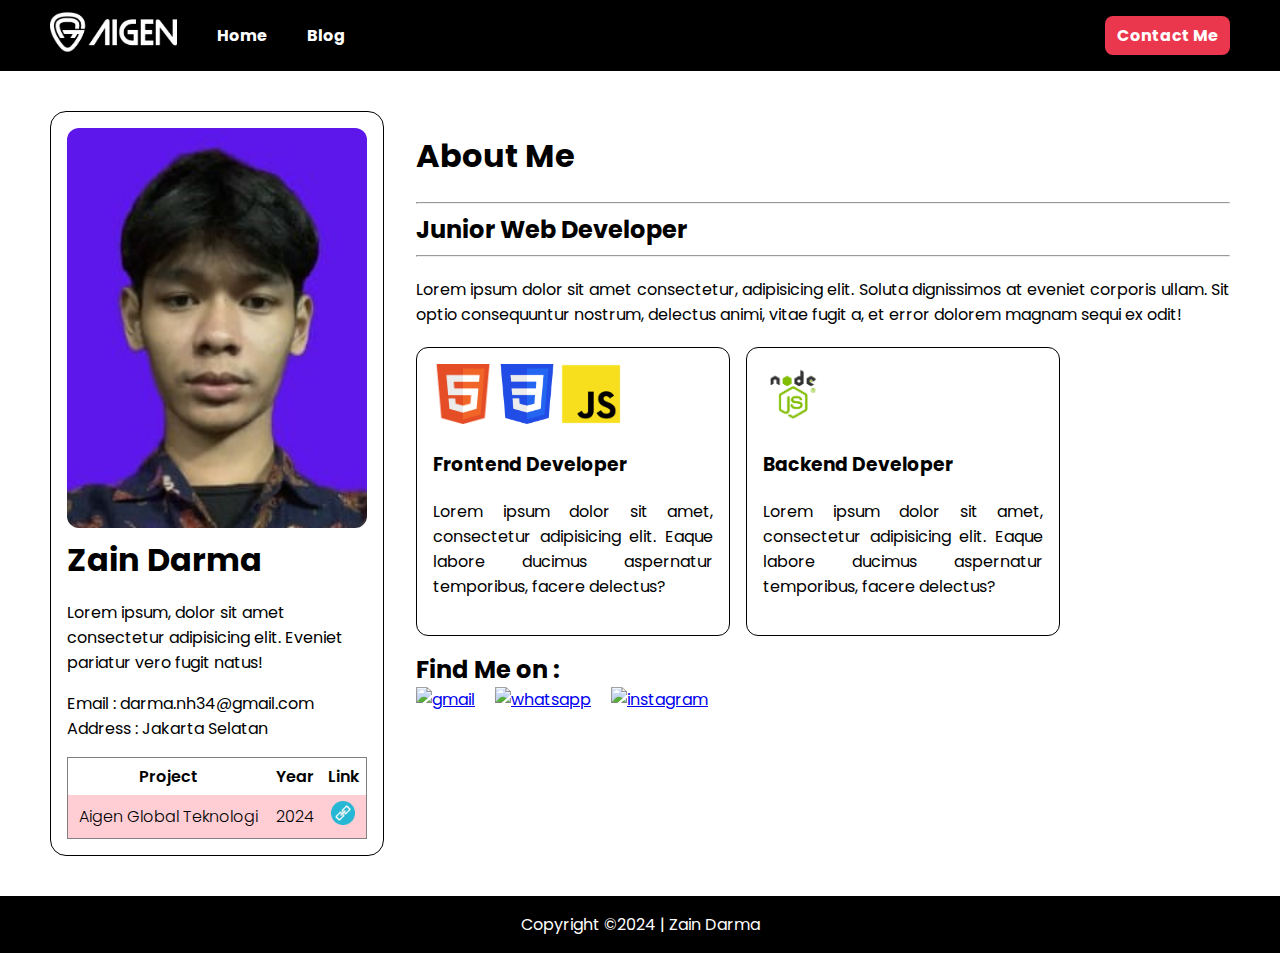
==== index.html @ 73525281 "first commit" ====
<!DOCTYPE html>
<html lang="en">
<head>
    <meta charset="UTF-8">
    <meta name="viewport" content="width=device-width, initial-scale=1.0">
    <title>My Portofolio</title>
    <link rel="stylesheet" href="style.css">
    <link rel="stylesheet" href="https://fonts.googleapis.com/css2?family=Material+Symbols+Outlined:opsz,wght,FILL,GRAD@24,400,0,0&icon_names=support_agent" />
</head>
<body>
    <!-- Navbar -->
    <nav>
        <div class="left-nav">
            <a href="index.html"><img src="assets/img/aigen-logo.png" alt="navlogo"></a>
            <a href="index.html">Home</a>
            <a href="./blog/index.html">Blog</a>
        </div>
        <div class="right-nav">
            <a href="./contact/index.html">Contact Me</a>
            <a href="./contact/index.html" class="icon"><span class="material-symbols-outlined">support_agent</span></a>
        </div>
    </nav>

    <!-- Personal -->
    <section class="personal">
        <div class="left">
            <div class="card">
                <div class="image">
                    <img src="assets/img/PASFOTO.jpg" alt="profile_pic">
                </div>
                <div class="header">
                    <h1>Zain Darma</h1>
                </div>
                <div class="content">
                    <p>Lorem ipsum, dolor sit amet consectetur adipisicing elit. Eveniet pariatur vero fugit natus!</p>
                    <p>
                        Email : darma.nh34@gmail.com
                        Address : Jakarta Selatan
                    </p>
                </div>
                <table>
                    <tr>
                        <th>Project</th>
                        <th>Year</th>
                        <th>Link</th>
                    </tr>
                    <tr>
                        <td>Aigen Global Teknologi</td>
                        <td>2024</td>
                        <td>
                            <a href="https://aigen-global.com" target="_blank">
                                <img src="assets/img/link_icon.png" alt="link_icon" width="24px" height="24px">
                            </a>
                        </td>
                    </tr>
                    
                </table>
            </div>
        </div>
        <div class="right">
            <h1>About Me</h1>
            <hr />
            <h2>Junior Web Developer</h2>
            <hr />
            <p>
                Lorem ipsum dolor sit amet consectetur, adipisicing elit. Soluta dignissimos at eveniet corporis ullam. Sit optio consequuntur nostrum, delectus animi, vitae fugit a, et error dolorem magnam sequi ex odit!
            </p>
            <div class="skill">
                <div class="frontend">
                    <img src="assets/img/html.png" alt="html">
                    <img src="assets/img/css.png" alt="css">
                    <img src="assets/img/javascript.png" alt="js">
                    <h3>Frontend Developer</h3>
                    <p>Lorem ipsum dolor sit amet, consectetur adipisicing elit. Eaque labore ducimus aspernatur temporibus, facere delectus?</p> 
                </div>
                <div class="backend">
                    <img src="assets/img/nodejs.png" alt="node">
                    <h3>Backend Developer</h3>
                    <p>Lorem ipsum dolor sit amet, consectetur adipisicing elit. Eaque labore ducimus aspernatur temporibus, facere delectus?</p> 
                </div>
            </div>
            <!-- Find Me -->
            <div class="findme">
                <h2>Find Me on :</h2>
                <div class="social">
                    <a href="mailto:emailSendiri@gmail.com" target="_blank">
                        <img src="https://pngimg.com/uploads/gmail_logo/small/gmail_logo_PNG10.png" alt="gmail">
                    </a>
                    <a href="http://wa.me/+6285156817401" target="_blank">
                        <img src="https://pngimg.com/d/whatsapp_PNG21.png" alt="whatsapp">
                    </a>
                    <a href="https://instagram.com/zaindarma" target="_blank">
                        <img src="https://upload.wikimedia.org/wikipedia/commons/thumb/9/95/Instagram_logo_2022.svg/1200px-Instagram_logo_2022.svg.png" alt="instagram">
                    </a>
                </div>
            </div>
        </div>
    </section>
</body>
<footer>Copyright &copy;2024 | Zain Darma</footer>
</html>
---- style.css ----
@import url('https://fonts.googleapis.com/css2?family=Poppins&display=swap');
body {
    margin: 0;
    font-family: "Poppins";
}

nav {
    background-color: black;
    display: flex;
    padding-inline: 50px;
    padding-top: 12px;
    padding-bottom: 12px;
    justify-content: space-between;
    align-items: center;
    position: sticky;
    top: 0;
}

nav .left-nav {
    display: flex;
    align-items: center;
    gap: 40px;
}

nav .left-nav img {
    height: 40px;
}

nav a {
    text-decoration: none;
    color: white;
    font-weight: 700;
}

nav a:hover {
    color: #eb374e;
}

nav .right-nav a {
    background-color: #eb374e;
    padding-inline: 12px;
    padding-top: 8px;
    padding-bottom: 8px;
    border-radius: 8px;
}

nav .right-nav a:hover {
    background-color: #d12038;
    color: white;
}

nav .right-nav .icon {
    display: none;
}

.personal {
    display: flex;
    padding-inline: 50px;
    padding-top: 40px;
    padding-bottom: 40px;
    gap: 32px;
}

.card {
    width: 300px;
    border: 1px solid black;
    border-radius: 16px;
    padding: 16px;
}

.card .image {
    display: flex;
    justify-content: center;
}

.card .image img {
    max-width: 100%;
    border-radius: 12px;
    width: 300px;
    height: 400px;
}

.card .header h1 {
    font-size: 32px;
    margin: 0;
    margin-top: 8px;
}

.card table {
    width: 100%;
    border: 1px solid gray;
    padding: 6px;
    border-collapse: collapse;
}

.card table tr th {
    font-weight: 600;
    padding: 6px;
    text-align: center;
}

.card table tr td {
    font-weight: 300;
    padding: 6px;
    text-align: center;
}


/* nth child adalah pseudo class CSS untuk milih elemen yang punya posisi tertentu di dalam urutan anak elemen */


/* argumen odd/even untuk milih elemen dengan urutan ganjil/genap */

.card table tr:nth-child(even) {
    background-color: #ffced5;
}

.personal .right h2 {
    margin: 0;   
}

.personal .right p {
    text-align: justify;
    margin-top: 20px;
    margin-bottom: 20px;   
}

.personal .right .skill {
    display: flex;
    flex-wrap: wrap;
    gap: 16px;
}

.personal .right .skill .frontend {
    border: 1px solid black;
    border-radius: 12px;
    padding: 16px;
    max-width: 280px;
}

.personal .right .skill img {
    width: 60px;
    height: 60px;
}

.personal .right .skill img {
    width: 60px;
    height: 60px;
}

.personal .right .skill .backend {
    border: 1px solid black;
    border-radius: 12px;
    padding: 16px;
    max-width: 280px;
}

.personal .right .findme {
    display: flex;
    flex-direction: column;
    margin-top: 16px;
}

.personal .right .findme h2 {
    margin: 0;
}

.personal .right .findme .social {
    display: flex;
    align-items: center;
    gap: 20px;
}

.personal .right .findme .social a img {
    width: 50px;
}

footer {
    display: flex;
    background-color: black;
    padding: 16px;
    justify-content: center;
    color: white;
    align-items: center;
}

@media screen and (max-width:768px) {
    nav {
        padding-inline: 16px;
        align-items: center;
    }

    nav .left-nav {
        gap: 20px;
        align-items: center;
    }

    nav .left-nav a img {
        height: 24px;
    }

    nav .right-nav a {
        display: none;
    }   

    nav .right-nav .icon {
        display: block;
        background-color: black;
        padding: 0;
        align-items: center;
        justify-content: center;
    }

    nav .right-nav .icon:hover {
        background-color: black;
    }

    .material-symbols-outlined:hover {
        color: #d12038;
    }    

    .personal {
        display: flex;
        flex-direction: column;
        padding-inline: 16px;
    }

    .personal .left {
        display: flex;
        justify-content: center;
    }

    .card {
        max-width: fit-content;
    }

    .personal .right h1, h2, .skill, .social {
        display: flex;
        justify-content: center;
    }
}
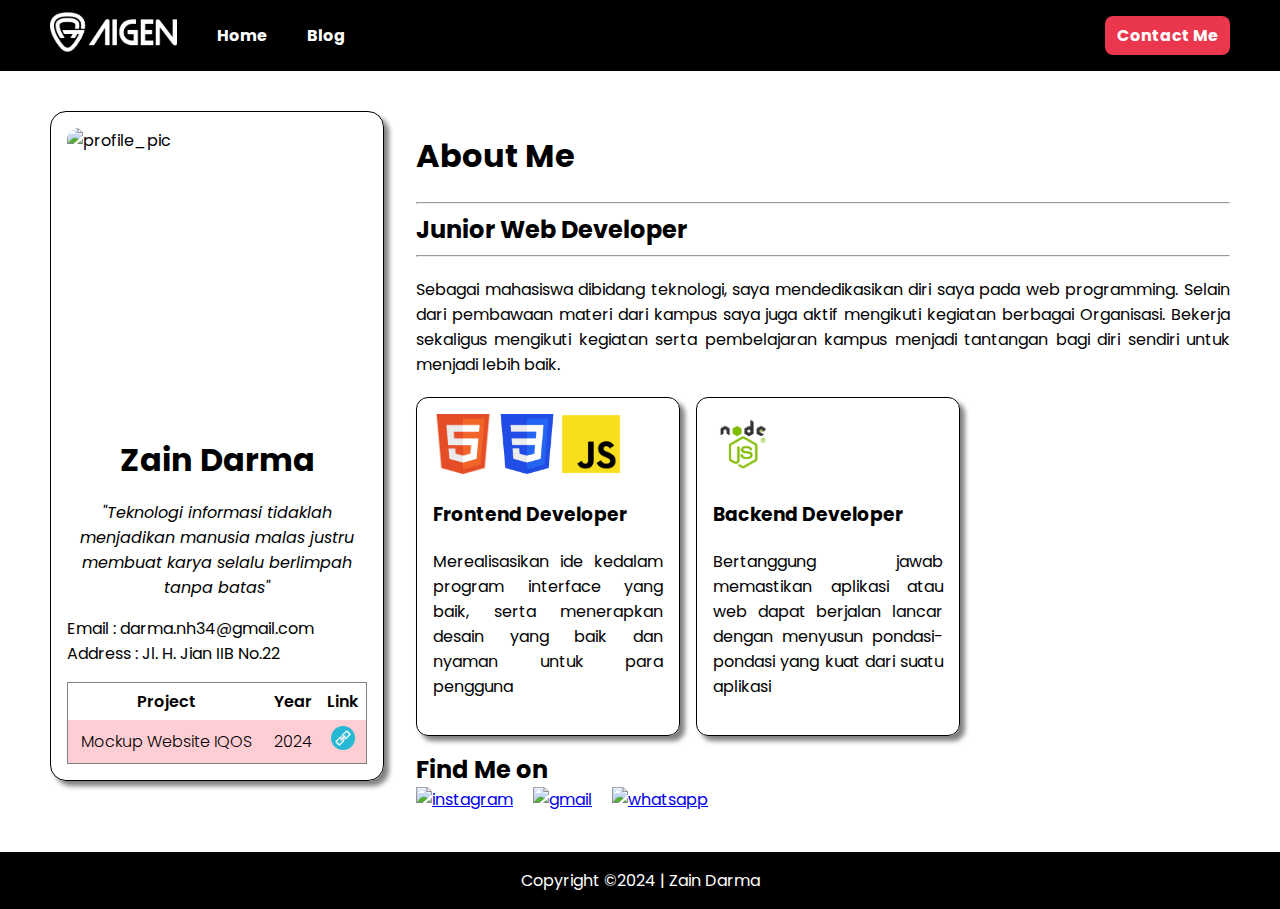
==== commit 31e0420f: "additional commit" ====
--- a/index.html
+++ b/index.html
@@ -26,16 +26,16 @@
         <div class="left">
             <div class="card">
                 <div class="image">
-                    <img src="assets/img/PASFOTO.jpg" alt="profile_pic">
+                    <img src="https://media.licdn.com/dms/image/v2/D4D03AQFn7lUXxWpvww/profile-displayphoto-shrink_400_400/profile-displayphoto-shrink_400_400/0/1665244413977?e=1738195200&v=beta&t=XBC48te5TbMfJChqz9k8LWNctH8vIW9CGBpO0eAglcA" alt="profile_pic">
                 </div>
                 <div class="header">
                     <h1>Zain Darma</h1>
                 </div>
                 <div class="content">
-                    <p>Lorem ipsum, dolor sit amet consectetur adipisicing elit. Eveniet pariatur vero fugit natus!</p>
+                    <p class="slogan">"Teknologi informasi tidaklah menjadikan manusia malas justru membuat karya selalu berlimpah tanpa batas"</p>
                     <p>
                         Email : darma.nh34@gmail.com
-                        Address : Jakarta Selatan
+                        Address : Jl. H. Jian IIB No.22
                     </p>
                 </div>
                 <table>
@@ -45,10 +45,10 @@
                         <th>Link</th>
                     </tr>
                     <tr>
-                        <td>Aigen Global Teknologi</td>
+                        <td>Mockup Website IQOS</td>
                         <td>2024</td>
                         <td>
-                            <a href="https://aigen-global.com" target="_blank">
+                            <a href="https://mockup-iqos.netlify.app/" target="_blank">
                                 <img src="assets/img/link_icon.png" alt="link_icon" width="24px" height="24px">
                             </a>
                         </td>
@@ -63,7 +63,7 @@
             <h2>Junior Web Developer</h2>
             <hr />
             <p>
-                Lorem ipsum dolor sit amet consectetur, adipisicing elit. Soluta dignissimos at eveniet corporis ullam. Sit optio consequuntur nostrum, delectus animi, vitae fugit a, et error dolorem magnam sequi ex odit!
+                Sebagai mahasiswa dibidang teknologi, saya mendedikasikan diri saya pada web programming. Selain dari pembawaan materi dari kampus saya juga aktif mengikuti kegiatan berbagai Organisasi. Bekerja sekaligus mengikuti kegiatan serta pembelajaran kampus menjadi tantangan bagi diri sendiri untuk menjadi lebih baik.
             </p>
             <div class="skill">
                 <div class="frontend">
@@ -71,26 +71,26 @@
                     <img src="assets/img/css.png" alt="css">
                     <img src="assets/img/javascript.png" alt="js">
                     <h3>Frontend Developer</h3>
-                    <p>Lorem ipsum dolor sit amet, consectetur adipisicing elit. Eaque labore ducimus aspernatur temporibus, facere delectus?</p> 
+                    <p>Merealisasikan ide kedalam program interface yang baik, serta menerapkan desain yang baik dan nyaman untuk para pengguna</p> 
                 </div>
                 <div class="backend">
                     <img src="assets/img/nodejs.png" alt="node">
                     <h3>Backend Developer</h3>
-                    <p>Lorem ipsum dolor sit amet, consectetur adipisicing elit. Eaque labore ducimus aspernatur temporibus, facere delectus?</p> 
+                    <p>Bertanggung jawab memastikan aplikasi atau web dapat berjalan lancar dengan menyusun pondasi-pondasi yang kuat dari suatu aplikasi</p> 
                 </div>
             </div>
             <!-- Find Me -->
             <div class="findme">
-                <h2>Find Me on :</h2>
+                <h2>Find Me on</h2>
                 <div class="social">
+                    <a href="https://instagram.com/zaindarma" target="_blank">
+                        <img src="https://cdn4.iconfinder.com/data/icons/social-messaging-ui-color-shapes-2-free/128/social-instagram-new-circle-512.png" alt="instagram">
+                    </a>
                     <a href="mailto:emailSendiri@gmail.com" target="_blank">
-                        <img src="https://pngimg.com/uploads/gmail_logo/small/gmail_logo_PNG10.png" alt="gmail">
+                        <img src="https://upload.wikimedia.org/wikipedia/commons/thumb/7/7e/Gmail_icon_%282020%29.svg/768px-Gmail_icon_%282020%29.svg.png" alt="gmail">
                     </a>
                     <a href="http://wa.me/+6285156817401" target="_blank">
-                        <img src="https://pngimg.com/d/whatsapp_PNG21.png" alt="whatsapp">
-                    </a>
-                    <a href="https://instagram.com/zaindarma" target="_blank">
-                        <img src="https://upload.wikimedia.org/wikipedia/commons/thumb/9/95/Instagram_logo_2022.svg/1200px-Instagram_logo_2022.svg.png" alt="instagram">
+                        <img src="https://static.vecteezy.com/system/resources/thumbnails/016/716/480/small/whatsapp-icon-free-png.png" alt="whatsapp">
                     </a>
                 </div>
             </div>
--- a/style.css
+++ b/style.css
@@ -66,6 +66,7 @@
     border: 1px solid black;
     border-radius: 16px;
     padding: 16px;
+    box-shadow: 5px 5px 5px grey;
 }
 
 .card .image {
@@ -77,13 +78,19 @@
     max-width: 100%;
     border-radius: 12px;
     width: 300px;
-    height: 400px;
+    height: 300px;
 }
 
 .card .header h1 {
     font-size: 32px;
     margin: 0;
     margin-top: 8px;
+    text-align: center;
+}
+
+.card .content .slogan {
+    text-align: center;
+    font-style: italic;
 }
 
 .card table {
@@ -135,7 +142,17 @@
     border: 1px solid black;
     border-radius: 12px;
     padding: 16px;
-    max-width: 280px;
+    max-width: 230px;
+    box-shadow: 5px 5px 5px grey;
+}
+
+.personal .right .skill .frontend:hover {
+    border: 1px solid black;
+    border-radius: 12px;
+    padding: 16px;
+    max-width: 230px;
+    box-shadow: 5px 5px 5px grey;
+    background-color: #dadada;
 }
 
 .personal .right .skill img {
@@ -152,7 +169,17 @@
     border: 1px solid black;
     border-radius: 12px;
     padding: 16px;
-    max-width: 280px;
+    max-width: 230px;
+    box-shadow: 5px 5px 5px grey;
+}
+
+.personal .right .skill .backend:hover {
+    border: 1px solid black;
+    border-radius: 12px;
+    padding: 16px;
+    max-width: 230px;
+    box-shadow: 5px 5px 5px grey;
+    background-color: #dadada;
 }
 
 .personal .right .findme {
@@ -234,6 +261,13 @@
         max-width: fit-content;
     }
 
+    .card .image img {
+        max-width: 100%;
+        border-radius: 12px;
+        width: 300px;
+        height: 300px;
+    }
+
     .personal .right h1, h2, .skill, .social {
         display: flex;
         justify-content: center;
